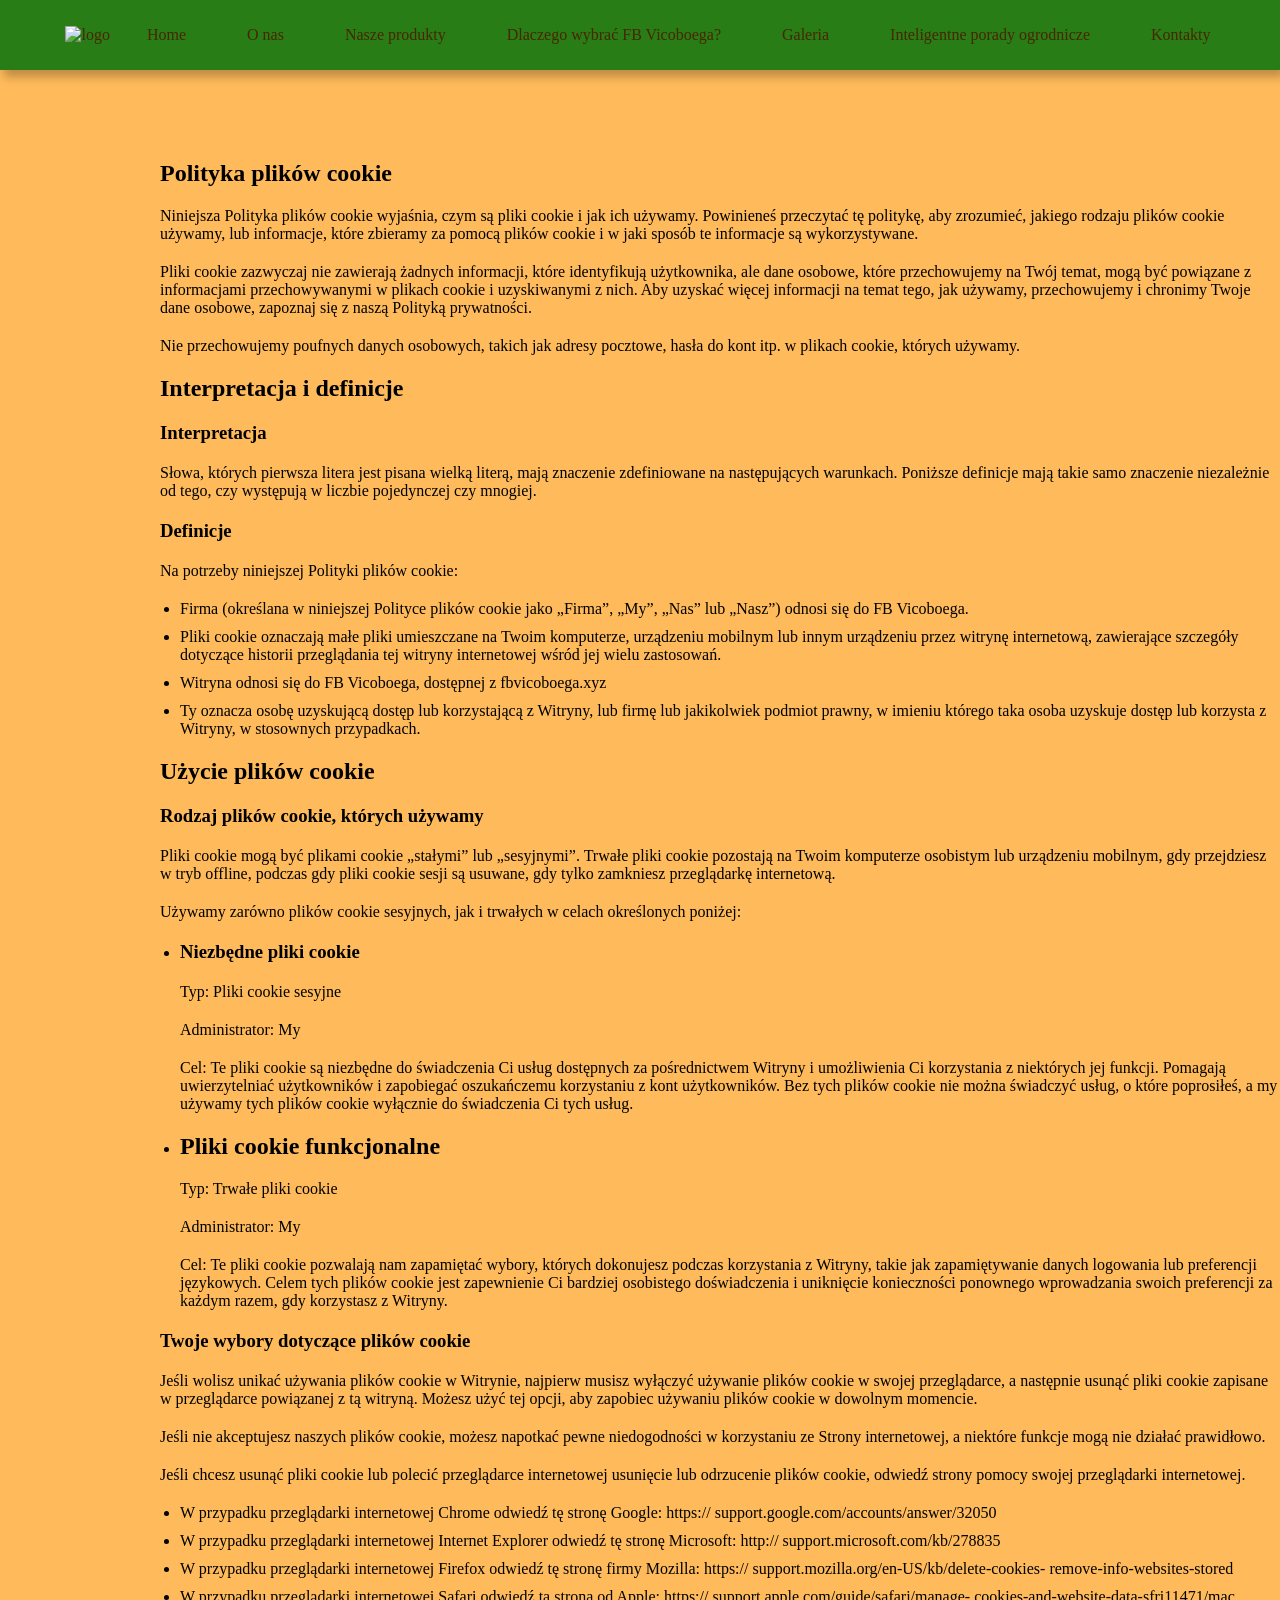
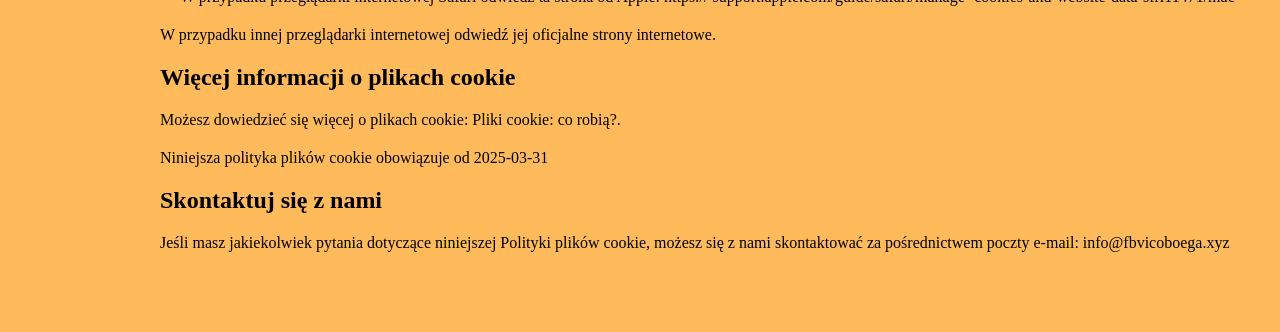
==== cookies.html @ 45065511 "1" ====
<!DOCTYPE html>
<html lang="en">
  <head>
    <meta charset="UTF-8" />
    <meta name="viewport" content="width=device-width, initial-scale=1.0" />

    <title>FB Vicoboega</title>
    <link rel="icon" href="img/500x500.png" />

    <link rel="stylesheet" type="text/css" href="slick/slick.css" />
    <link rel="stylesheet" href="css/main.css" />
  </head>

  <body>
    <header class="class-header">
      <div class="class-header-background"></div>
      <nav class="class-navigation">
        <ul class="class-navigation-list">
          <li class="class-navigation-item">
            <a href="/" class="class-navigation-link">
              <img
                href="/"
                class="class-title-img class-navigation-img"
                alt="logo"
                src="img/header/Logo.png"
              />
            </a>
          </li>
          <li class="class-navigation-item">
            <a href="/" class="class-navigation-link">Home</a>
          </li>
          <li class="class-navigation-item">
            <a href="/#about" class="class-navigation-link">O nas</a>
          </li>
          <li class="class-navigation-item">
            <a href="/#why" class="class-navigation-link">Nasze produkty</a>
          </li>
          <li class="class-navigation-item">
            <a href="/#uniqueness" class="class-navigation-link"
              >Dlaczego wybrać FB Vicoboega?</a
            >
          </li>
          <li class="class-navigation-item">
            <a href="/#gallery" class="class-navigation-link">Galeria</a>
          </li>
          <li class="class-navigation-item">
            <a href="/#faq" class="class-navigation-link"
              >Inteligentne porady ogrodnicze</a
            >
          </li>

          <li class="class-navigation-item">
            <a href="/#footer" class="class-navigation-link">Kontakty</a>
          </li>
        </ul>

        <div class="class-header-button-wrapper">
          <a href="/" class="class-policy-terms-header-icon-menu">
            <img
              href="/"
              class="class-title-img"
              alt="logo"
              src="img/header/Logo.png"
            />
          </a>

          <button
            type="button"
            class="class-header-icon-button"
            data-menu-button
          >
            <img
              class="class-header-icon class-header-icon-menu"
              src="img/header/B_Menu.png"
              alt="menu "
            />
            <svg
              class="class-header-icon class-header-icon-close"
              style="width: 30px; height: 18px; margin: 18px 16px 0 0"
              viewBox="0 0 30 18"
              fill="none"
              xmlns="http://www.w3.org/2000/svg"
            >
              <rect width="30" height="2" rx="1" fill="#292D32" />
              <rect y="8" width="30" height="2" rx="1" fill="#292D32" />
              <rect y="16" width="30" height="2" rx="1" fill="#292D32" />
            </svg>
          </button>
        </div>
      </nav>
    </header>

    <main>
      <section>
        <div class="class-container">
          <h1>Polityka plików cookie</h1>

          <p>
            Niniejsza Polityka plików cookie wyjaśnia, czym są pliki cookie i
            jak ich używamy. Powinieneś przeczytać tę politykę, aby zrozumieć,
            jakiego rodzaju plików cookie używamy, lub informacje, które
            zbieramy za pomocą plików cookie i w jaki sposób te informacje są
            wykorzystywane.
          </p>

          <p>
            Pliki cookie zazwyczaj nie zawierają żadnych informacji, które
            identyfikują użytkownika, ale dane osobowe, które przechowujemy na
            Twój temat, mogą być powiązane z informacjami przechowywanymi w
            plikach cookie i uzyskiwanymi z nich. Aby uzyskać więcej informacji
            na temat tego, jak używamy, przechowujemy i chronimy Twoje dane
            osobowe, zapoznaj się z naszą Polityką prywatności.
          </p>

          <p>
            Nie przechowujemy poufnych danych osobowych, takich jak adresy
            pocztowe, hasła do kont itp. w plikach cookie, których używamy.
          </p>

          <h2>Interpretacja i definicje</h2>

          <h3>Interpretacja</h3>
          <p>
            Słowa, których pierwsza litera jest pisana wielką literą, mają
            znaczenie zdefiniowane na następujących warunkach. Poniższe
            definicje mają takie samo znaczenie niezależnie od tego, czy
            występują w liczbie pojedynczej czy mnogiej.
          </p>

          <h3>Definicje</h3>
          <p>Na potrzeby niniejszej Polityki plików cookie:</p>
          <ul>
            <li>
              Firma (określana w niniejszej Polityce plików cookie jako „Firma”,
              „My”, „Nas” lub „Nasz”) odnosi się do FB Vicoboega.
            </li>
            <li>
              Pliki cookie oznaczają małe pliki umieszczane na Twoim komputerze,
              urządzeniu mobilnym lub innym urządzeniu przez witrynę
              internetową, zawierające szczegóły dotyczące historii przeglądania
              tej witryny internetowej wśród jej wielu zastosowań.
            </li>
            <li>
              Witryna odnosi się do FB Vicoboega, dostępnej z

              <a href="https://fbvicoboega.xyz">fbvicoboega.xyz</a>
            </li>
            <li>
              Ty oznacza osobę uzyskującą dostęp lub korzystającą z Witryny, lub
              firmę lub jakikolwiek podmiot prawny, w imieniu którego taka osoba
              uzyskuje dostęp lub korzysta z Witryny, w stosownych przypadkach.
            </li>
          </ul>

          <h2>Użycie plików cookie</h2>

          <h3>Rodzaj plików cookie, których używamy</h3>
          <p>
            Pliki cookie mogą być plikami cookie „stałymi” lub „sesyjnymi”.
            Trwałe pliki cookie pozostają na Twoim komputerze osobistym lub
            urządzeniu mobilnym, gdy przejdziesz w tryb offline, podczas gdy
            pliki cookie sesji są usuwane, gdy tylko zamkniesz przeglądarkę
            internetową.
          </p>
          <p>
            Używamy zarówno plików cookie sesyjnych, jak i trwałych w celach
            określonych poniżej:
          </p>

          <ul>
            <li>
              <h3>Niezbędne pliki cookie</h3>
              <p>Typ: Pliki cookie sesyjne</p>
              <p>Administrator: My</p>

              <p>
                Cel: Te pliki cookie są niezbędne do świadczenia Ci usług
                dostępnych za pośrednictwem Witryny i umożliwienia Ci
                korzystania z niektórych jej funkcji. Pomagają uwierzytelniać
                użytkowników i zapobiegać oszukańczemu korzystaniu z kont
                użytkowników. Bez tych plików cookie nie można świadczyć usług,
                o które poprosiłeś, a my używamy tych plików cookie wyłącznie do
                świadczenia Ci tych usług.
              </p>
            </li>
            <li>
              <h2>Pliki cookie funkcjonalne</h2>
              <p>Typ: Trwałe pliki cookie</p>
              <p>Administrator: My</p>
              <p>
                Cel: Te pliki cookie pozwalają nam zapamiętać wybory, których
                dokonujesz podczas korzystania z Witryny, takie jak
                zapamiętywanie danych logowania lub preferencji językowych.
                Celem tych plików cookie jest zapewnienie Ci bardziej osobistego
                doświadczenia i uniknięcie konieczności ponownego wprowadzania
                swoich preferencji za każdym razem, gdy korzystasz z Witryny.
              </p>
            </li>
          </ul>

          <h3>Twoje wybory dotyczące plików cookie</h3>
          <p>
            Jeśli wolisz unikać używania plików cookie w Witrynie, najpierw
            musisz wyłączyć używanie plików cookie w swojej przeglądarce, a
            następnie usunąć pliki cookie zapisane w przeglądarce powiązanej z
            tą witryną. Możesz użyć tej opcji, aby zapobiec używaniu plików
            cookie w dowolnym momencie.
          </p>
          <p>
            Jeśli nie akceptujesz naszych plików cookie, możesz napotkać pewne
            niedogodności w korzystaniu ze Strony internetowej, a niektóre
            funkcje mogą nie działać prawidłowo.
          </p>
          <p>
            Jeśli chcesz usunąć pliki cookie lub polecić przeglądarce
            internetowej usunięcie lub odrzucenie plików cookie, odwiedź strony
            pomocy swojej przeglądarki internetowej.
          </p>
          <ul>
            <li>
              W przypadku przeglądarki internetowej Chrome odwiedź tę stronę
              Google:
              <a href="https://support.google.com/accounts/answer/32050"
                >https:// support.google.com/accounts/answer/32050
              </a>
            </li>

            <li>
              W przypadku przeglądarki internetowej Internet Explorer odwiedź tę
              stronę Microsoft:

              <a href="http://support.microsoft.com/kb/278835"
                >http:// support.microsoft.com/kb/278835</a
              >
            </li>
            <li>
              W przypadku przeglądarki internetowej Firefox odwiedź tę stronę
              firmy Mozilla:

              <a
                href=" https://support.mozilla.org/en-US/kb/delete-cookies-remove-info-websites-stored"
              >
                https:// support.mozilla.org/en-US/kb/delete-cookies-
                remove-info-websites-stored</a
              >
            </li>
            <li>
              W przypadku przeglądarki internetowej Safari odwiedź ta strona od
              Apple:

              <a
                href=" https://support.apple.com/guide/safari/manage-cookies-and-website-data-sfri11471/mac
"
              >
                https:// support.apple.com/guide/safari/manage-
                cookies-and-website-data-sfri11471/mac
              </a>
            </li>
          </ul>
          <p>
            W przypadku innej przeglądarki internetowej odwiedź jej oficjalne
            strony internetowe.
          </p>

          <h2>Więcej informacji o plikach cookie</h2>
          <p>
            Możesz dowiedzieć się więcej o plikach cookie: Pliki cookie: co
            robią?.
          </p>
          <p>Niniejsza polityka plików cookie obowiązuje od 2025-03-31</p>

          <h2>Skontaktuj się z nami</h2>
          <p>
            Jeśli masz jakiekolwiek pytania dotyczące niniejszej Polityki plików
            cookie, możesz się z nami skontaktować za pośrednictwem poczty
            e-mail:
            <a href="mailto:info@fbvicoboega.xyz">info@fbvicoboega.xyz</a>
          </p>
        </div>
      </section>
    </main>

    <script src="js/mobile-menu.js"></script>
  </body>
</html>
---- css/main.css ----
@import url("https://fonts.googleapis.com/css2?family=Comme:wght@100..900&family=Lora:ital,wght@0,400..700;1,400..700&family=Viga&display=swap");

* {
  -webkit-box-sizing: border-box;
  box-sizing: border-box;
}

html {
  scroll-behavior: smooth;
  background: #ffbb5b;
  color: #000000;
}

body {
  margin: 0;
}

h1,
h2,
h3,
h4,
h5,
h6,
p {
  margin: 0;
}

ul,
ol {
  margin: 0;
  padding: 0;
  list-style: none;
}
dl,
dt,
dd {
  margin: 0;
  padding: 0;
}
img {
  display: block;
  height: auto;
}
figure {
  margin: 0;
  padding: 0;
  border: 0;
}
.list {
  list-style: none;
}

button,
a {
  cursor: pointer;
}

.button:hover {
  scale: 120%;
}

.class-header.is-open .class-header-background {
  left: 0;
}
.class-header-button-wrapper {
  margin-left: auto;
}
.class-header-icon {
  display: none;
}

.class-header-icon-button {
  display: -webkit-box;
  display: -ms-flexbox;
  display: flex;
  background-color: transparent;
  border: none;
  border-radius: 50%;
}
.class-navigation-list.is-open {
  right: 0;
}
.class-header-icon-menu {
  display: block;
}

.class-header-icon-button.is-open .class-header-icon-menu {
  display: none;
}

.class-header-icon-button.is-open .class-header-icon-close {
  display: block;
}

.class-header {
  position: fixed;
  width: 100%;
  z-index: 5;
  transition: background-color 0.3s ease;
  background: transparent;
  display: flex;
  height: 64px;
  background: #297d17;
  box-shadow: 4px 7px 9px 0px #00000040;
}

.class-header-background {
  position: absolute;
  top: 0;
  right: 0;
  bottom: 0;
  left: 100%;
  z-index: -1;
  transition: left 0.3s ease;
  background: #297d17;
  box-shadow: 4px 7px 9px 0px #00000040;
}
.class-header.is-open .class-header-background {
  left: 0;
}
.class-header-button-wrapper {
  margin-right: auto;
  display: flex;
  align-items: center;
  justify-content: space-between;
}

.class-header-icon-menu {
  display: block;
}

.class-header-icon-button.is-open .class-header-icon-menu {
  display: none;
}

.class-header-icon-button.is-open .class-header-icon-close {
  display: block;
}

.class-navigation {
  display: -ms-flexbox;
  -webkit-box-orient: vertical;
  -webkit-box-direction: normal;
  -ms-flex-direction: column;
  flex-direction: column;
  -webkit-box-align: center;
  -ms-flex-align: center;
  align-items: center;
  -webkit-box-flex: 1;
  -ms-flex: 1;
  flex: 1;
  padding: 10px 12px;
  position: relative;
}

.class-navigation-list {
  display: flex;
  flex-direction: column;
  align-items: center;
  position: absolute;
  top: 100%;
  right: -100%;
  width: 100%;
  height: 557px;
  transition: 0.3s;
  z-index: 999;
  padding: 0px 32px;
  border-radius: 0px 0px 20px 20px;
  gap: 28px;
  background: #ffc16b;
}

.class-navigation-list.is-open {
  right: 0;
}

.class-navigation-link {
  transition: all 0.3s ease-in-out;
  text-decoration: none;
  color: #482600;
}

.class-navigation-link:hover,
.class-navigatioт-link:focus {
  color: #297d17;
}

.class-header.is-open {
  background-color: transparent;
}

.class-navigation-img {
  display: none;
}

@media screen and (min-width: 1200px) {
  .class-navigation-img {
    display: flex;
  }
  .class-policy-terms-header-icon-menu {
    display: none;
  }

  .class-header {
    width: 100%;
    height: 70px;
    padding: 10px 0px 10px 20px;
    display: flex;
    align-items: center;
    justify-content: center;
    z-index: 1000;
  }

  .class-header-background {
  }
  .class-header-icon-button {
    display: none;
  }
  .class-navigation {
    display: flex;
    flex-direction: row;
    flex: 1;
    padding: 0;
    width: 1440px;
    margin: auto;
  }

  .class-navigation-list {
    background-color: transparent;
    flex-direction: row;
    display: flex;
    position: static;
    width: 1440px;
    margin: auto;
    padding-block: 0;
    flex: 1;
    gap: 13px;
    height: 0px;
    display: flex;
    justify-content: center;
    align-items: center;
    justify-content: center;
  }

  .class-navigation-link {
    padding: 0px 24px;
    text-decoration: none;
  }

  .class-navigation-link:hover,
  .class-navigation-link:focus {
    color: #ffffff;
  }

  .class-navigation-item-desk {
    display: none;
  }
}
.class-home {
  width: 375px;
  height: 742px;
  background-repeat: no-repeat;
  background-size: cover;
  background-position: center;
  background-image: url("/img/home");
  margin: auto;
}
.class-home-container {
  width: 375px;
  padding: 182px 16px 0px;
  margin: auto;
}

.class-home-container-top {
  display: flex;
  flex-direction: column;
  align-items: start;
}

.class-home-title {
  -webkit-text-stroke: 1px #ffffff;
  color: #482600;
}

.class-home-text {
}

.class-home-google-button-image {
  width: 200px;
  height: 60px;
}

.class-home-google-button-link:hover .class-home-google-button-image {
  /* content: url("/img/home"); */
  transform: scale(1.1);
  transition: transform 0.3s ease-in-out;
}

@media screen and (min-width: 1200px) {
  .class-home {
    width: 1440px;
    height: 784px;
    background-image: url("/img/home");
  }
  .class-home-container {
    width: 1440px;
    padding: 204px 0px 0px;
  }
  .class-home-container-top {
    display: flex;
    flex-direction: column;
    align-items: center;
    justify-content: center;
  }

  .class-home-title {
  }

  .class-home-text {
  }
}
.class-why {
  margin: auto;
  width: 375px;
  height: px;
  background-repeat: no-repeat;
  background-size: cover;
  background-position: center;
  background-image: url("/img");
}

.class-why-container {
  width: 375px;
  margin: auto;
  padding: 0;
}
.class-why-list {
  padding-top: px;
  display: flex;
  flex-direction: column;
  gap: px;
}
.class-why-item {
  display: flex;
  gap: px;
  align-items: center;
}
.class-why-text-bold {
}
.class-why-text {
}

@media screen and (min-width: 1200px) {
  .class-why {
    width: 1440px;
    height: px;
    background-image: url("/img");
  }
  .class-why-container {
    width: 1440px;
    padding: ;
  }
}

.class-uniqueness {
  margin: auto;
  width: 375px;
  height: px;
  background-repeat: no-repeat;
  background-size: cover;
  background-position: center;
  background-image: url("/img");
}
.class-uniqueness-container {
  margin: auto;
  width: 375px;
  padding: 64px 16px 0;
}
.class-uniqueness-list {
  padding-top: px;
  display: flex;
  flex-direction: column;
  gap: px;
}
.class-uniqueness-text-bold {
}
.class-uniqueness-text {
}

@media screen and (min-width: 1200px) {
  .class-uniqueness {
    width: 1440px;
    height: px;
    background-image: url("/img");
  }
  .class-uniqueness-container {
    margin: auto;
    width: 1440px;
    padding: ;
  }
}
.class-about {
  margin: auto;
  width: 375px;
  height: px;
  background-repeat: no-repeat;
  background-size: cover;
  background-position: center;
  background-image: url("/img");
}
.class-about-container {
  width: 375px;
  padding: 64px 16px 0px;
  margin: auto;
}
.class-about-title {
  -webkit-text-stroke: 1px#FFFFFF99;
  color: #297d17;
}
.class-about-text {
}

.class-about-text-bold {
}

@media screen and (min-width: 1200px) {
  .class-about {
    width: 1440px;
    height: px;
    background-image: url("/img");
  }
  .class-about-container {
    width: 1440px;
    padding: ;
  }
}
.class-how {
  margin: auto;
  width: 375px;
  height: px;
  background-repeat: no-repeat;
  background-size: cover;
  background-position: center;
  background-image: url("/img");
}
.class-how-container {
  margin: auto;
  width: 375px;
  padding: 64px 16px 0;
}
.class-how-list {
  padding-top: px;
  display: flex;
  flex-direction: column;
  gap: px;
}

.class-how-item {
}

.class-how-img {
  margin: auto;
}

.class-how-text-bold {
}

.class-how-text {
}

@media screen and (min-width: 1200px) {
  .class-how {
    width: 1440px;
    height: px;
    background-image: url("/img");
  }
  .class-how-container {
    margin: auto;
    width: 1440px;
    padding: ;
  }
}

.class-characters {
  margin: auto;
  width: 375px;
  height: px;
  background-repeat: no-repeat;
  background-size: cover;
  background-position: center;
  background-image: url("/img");
}
.class-characters-container {
  padding: 0px 16px;
  margin: auto;
  width: 375px;
}
.class-characters-list {
  display: flex;
  flex-direction: column;
  padding-top: px;
  gap: px;
}

.class-characters-text-bold {
}

.class-characters-text {
}

@media screen and (min-width: 1200px) {
  .class-characters {
    width: 1440px;
    height: px;
    background-image: url("/img");
  }
  .class-characters-container {
    padding: px;
    margin: auto;
    width: 1440px;
  }
}

.class-reviews {
  margin: auto;
  width: 375px;
  height: px;
  background-repeat: no-repeat;
  background-size: cover;
  background-position: top;
  background-image: url("/img");
}
.class-reviews-container {
  margin: auto;
  padding: 0px 16px 0;
  width: 375px;
}
.class-reviews-list {
  padding: 0;
}

.class-reviews-item {
  margin: 0 5px;
}

.class-reviews-item-top {
  display: flex;
  gap: px;
  align-items: center;
}

.class-reviews-text-bold {
}

.class-reviews-text {
}

@media screen and (min-width: 1200px) {
  .class-reviews {
    width: 1440px;
    height: px;
    background-image: url("/img");
  }
  .class-reviews-container {
    margin: auto;
    padding: ;
    width: 1440px;
  }
}

.class-faq {
  margin: auto;
  width: 375px;
  height: px;
  background-repeat: no-repeat;
  background-size: cover;
  background-position: bottom;
  background-image: url("/img");
}
.class-faq-container {
  padding: 0px 16px 0px;
  width: 375px;
  margin: auto;
}
.class-faq-list {
  padding-top: px;
  display: flex;
  flex-direction: column;
  gap: px;
}

.class-faq-item {
}

.class-faq-question {
  display: flex;
  justify-content: space-between;
  align-items: center;
}

.class-faq-answer {
  display: none;
  padding-top: 16px;
}
.class-toggle-button {
  background: none;
  border: none;
  cursor: pointer;
}
@media screen and (min-width: 1200px) {
  .class-faq {
    width: 1440px;
    height: px;
    background-image: url("/img");
  }
  .class-faq-container {
    padding: ;
    width: 1440px;
    margin: auto;
  }
}
.class-gallery {
  margin: auto;
  width: 375px;
  height: px;
  background-repeat: no-repeat;
  background-size: cover;
  background-position: center;
  background-image: url("/img");
}
.class-gallery-container {
  width: 375px;
  margin: auto;
  padding: px;
}
.class-gallery-list {
  width: auto;
  padding-top: 65px;
  margin: auto;
}

.class-gallery-item {
  width: 343px;
  height: 610px;
  overflow: hidden;
  position: relative;
  margin: 0 10px;
}

.class-gallery-image {
  width: 100%;
  height: 100%;
  object-fit: cover;
  object-position: center;
}
.class-gallery-button-container {
  display: none;
}
@media screen and (min-width: 1200px) {
  .class-gallery-button-container {
    display: flex;
    align-items: center;
    justify-content: center;
    gap: 32px;
  }

  .class-gallery-button {
    background-color: transparent;
    border: none;
    padding: 0;
    -webkit-transition: scale 0.3s ease;
    transition: scale 0.3s ease;
  }

  .class-gallery-button:hover {
    scale: 120%;
  }

  .class-gallery {
    width: 1440px;
    height: px;
    background-image: url("/img");
  }
  .class-gallery-container {
    width: 1440px;
    margin: auto;
    padding: px;
  }
  .class-gallery-item {
    width: 406px;
    height: 721.78px;
    margin: 0 10px;
  }

  .class-gallery-list {
  }
}

.class-features {
  margin: auto;
  width: 375px;
  height: px;
  background-repeat: no-repeat;
  background-size: cover;
  background-position: center;
  background-image: url("/img");
}

.class-features-container {
  width: 375px;
  margin: auto;
  padding: ;
}
.class-features-text-bold {
}
.class-features-div {
  display: flex;
  flex-direction: column;
  gap: ;
  padding-top: ;
}
.class-features-form {
  display: flex;
  flex-direction: column;
  gap: px;
}
.class-features-input {
}
.class-features-textarea {
}
.class-features-button {
}
@media screen and (min-width: 1200px) {
  .class-features-container {
    width: 1440px;
    margin: auto;
    padding: ;
  }
  .class-features-container {
    width: 375px;
    margin: auto;
    padding: ;
  }
}

.class-container {
  padding: 120px 16px 40px;
  width: 375px;
  margin: auto;
}

.class-container h1 {
}

.class-container h2 {
  margin-top: 10px;
}

.class-container h3 {
  margin-top: 10px;
}

.class-container ul {
  margin-top: 10px;
  list-style-type: disc;
  margin-left: 20px;
}

.class-container ul li {
  margin-bottom: 10px;
}
.class-container p {
  margin-top: 10px;
}
.class-container a {
  text-decoration: none;
  color: inherit;
  transition: all 0.3s ease-in-out;
}

.class-container a:hover {
  text-decoration: underline;
}

strong {
  color: #000;
}
@media screen and (min-width: 1200px) {
  .class-container {
    padding: 160px 160px 80px;
    width: 1440px;
    margin: auto;
  }

  .class-container h1 {
  }

  .class-container h2 {
    margin-top: 20px;
  }

  .class-container h3 {
    margin-top: 20px;
  }

  .class-container ul {
    margin-top: 20px;
  }

  .class-container ul li {
    margin-bottom: 10px;
  }
  .class-container p {
    margin-top: 20px;
  }
}

.class-footer-container {
  width: 375px;
  margin: auto;
  padding: ;
  display: flex;
  flex-direction: column;
  justify-content: center;
  align-items: center;
  gap: 25px;
}

.class-footer-wrapper {
  display: flex;
  flex-direction: row;
  align-items: center;
  gap: 4px;
}

.class-footer-text {
  text-decoration: none;
  color: inherit;
}

.class-footer-copyright {
}

@media screen and (min-width: 1200px) {
  .class-footer-container {
    width: 1440px;
    padding: 48px 199px;
    display: flex;
    flex-direction: row-reverse;
    justify-content: end;
    align-items: center;
    gap: 160px;
  }

  .class-footer-wrapper {
    display: flex;
    flex-direction: row;
    justify-content: end;
    align-items: end;
    gap: 4px;
  }

  .class-footer-text {
  }

  .class-footer-copyright {
  }
}

.class-cookie-popup {
  position: fixed;
  bottom: 10px;
  width: 375px;
  padding: 30px;
  border-radius: 20px;
  background: rgba(255, 255, 255, 1);
  border: 1px solid rgba(149, 49, 133, 1);
  box-shadow: 0px 14px 42px 0px rgba(8, 15, 52, 0.06);
  z-index: 1000;
  display: none;
}

.class-cookie-popup-text-two {
  color: rgba(87, 78, 68, 1);
}

.class-cookie-button-container {
  padding: 30px 0 0;
  margin: auto;
  display: flex;
  flex-direction: row;
  align-items: center;
  justify-content: center;
  gap: 20px;
}

.class-cookie-button {
  border: none;
  background-color: transparent;
}

#accept-cookies {
}

.class-close-popup {
  position: absolute;
  top: 10px;
  right: 10px;
  font-size: 20px;
  cursor: pointer;
}

@media screen and (min-width: 1200px) {
  .class-cookie-popup-container {
    display: flex;
    align-items: center;
    justify-content: center;
  }

  .class-cookie-popup-text-two {
    font-family: Raleway;
    font-size: 18px;
    font-weight: 400;
    line-height: 30px;
    text-align: left;
    text-underline-position: from-font;
    text-decoration-skip-ink: none;
    width: 648px;
  }

  .class-cookie-button-container {
    padding: 0;
    margin: auto;
    display: flex;
    flex-direction: row;
    gap: 40px;
  }

  .class-cookie-popup {
    position: fixed;
    bottom: 10px;
    width: 1440px;
    padding: 32px;
    display: none;
  }
}
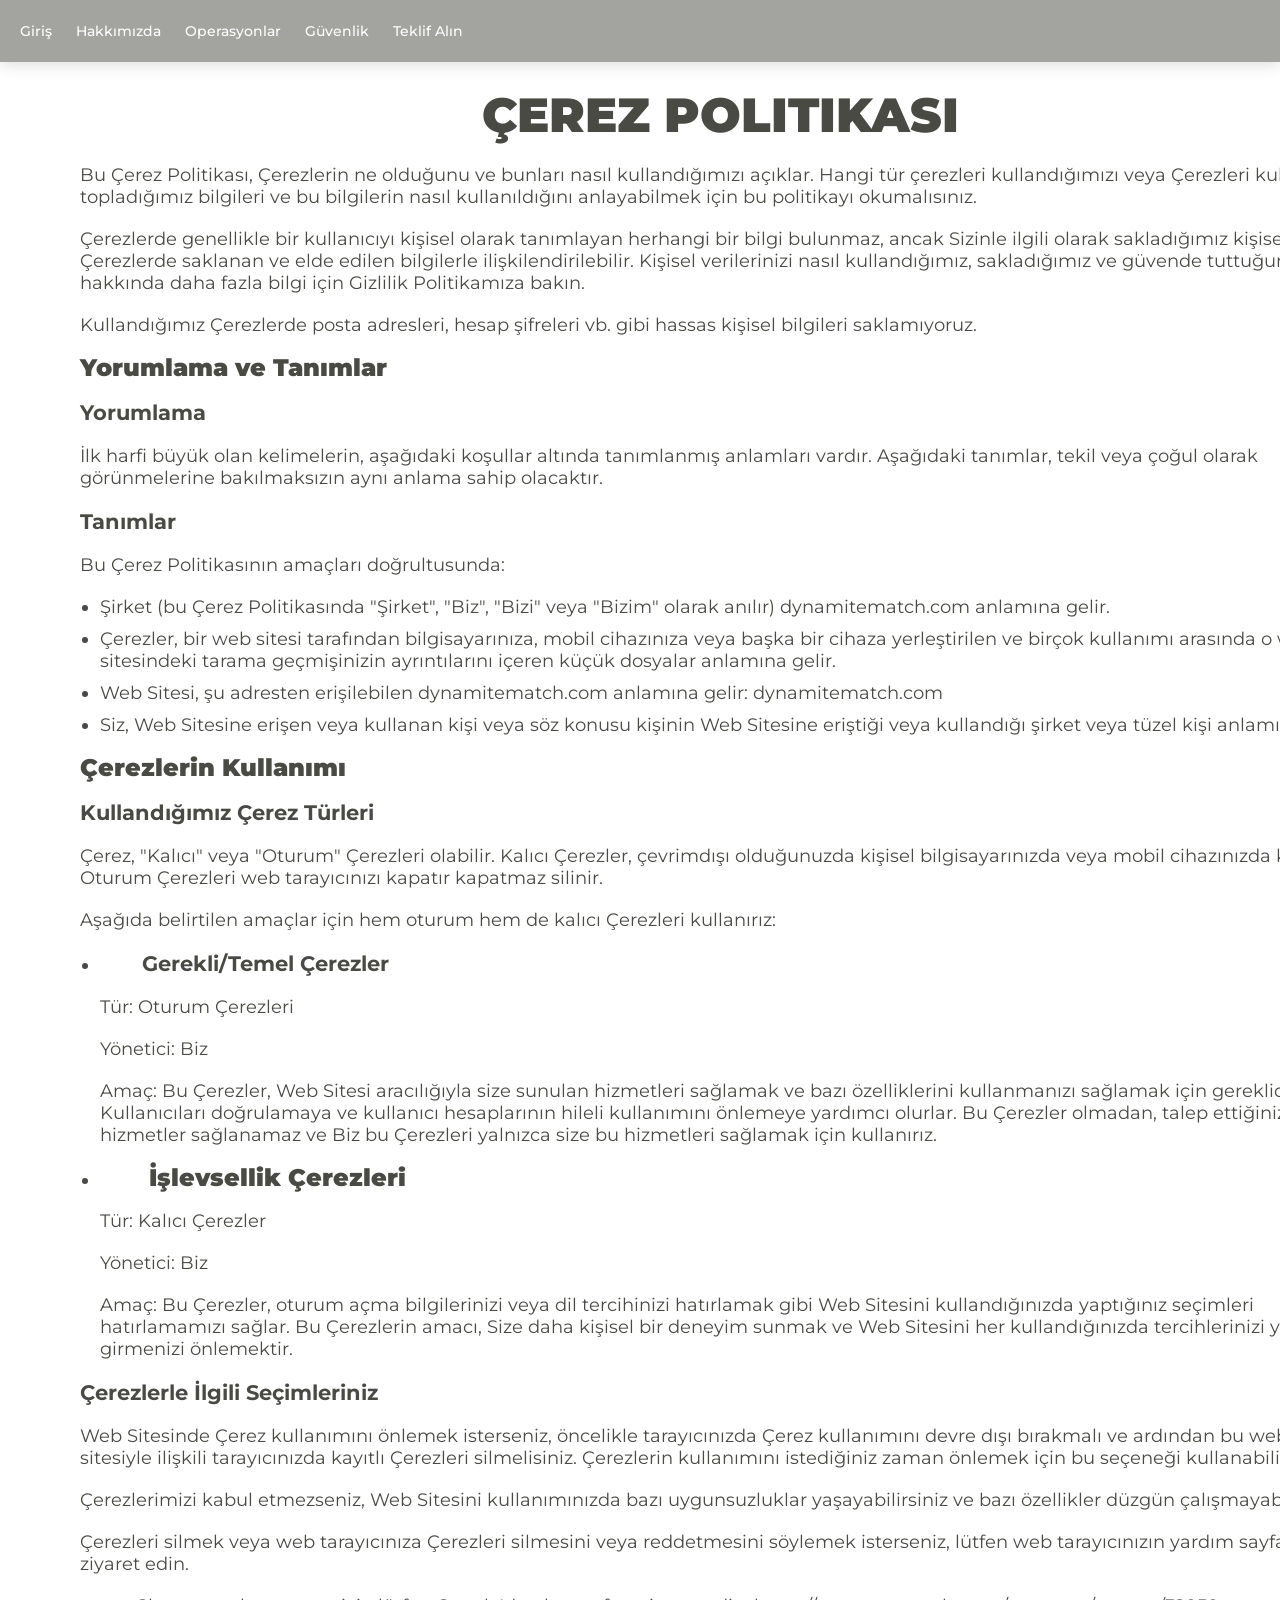
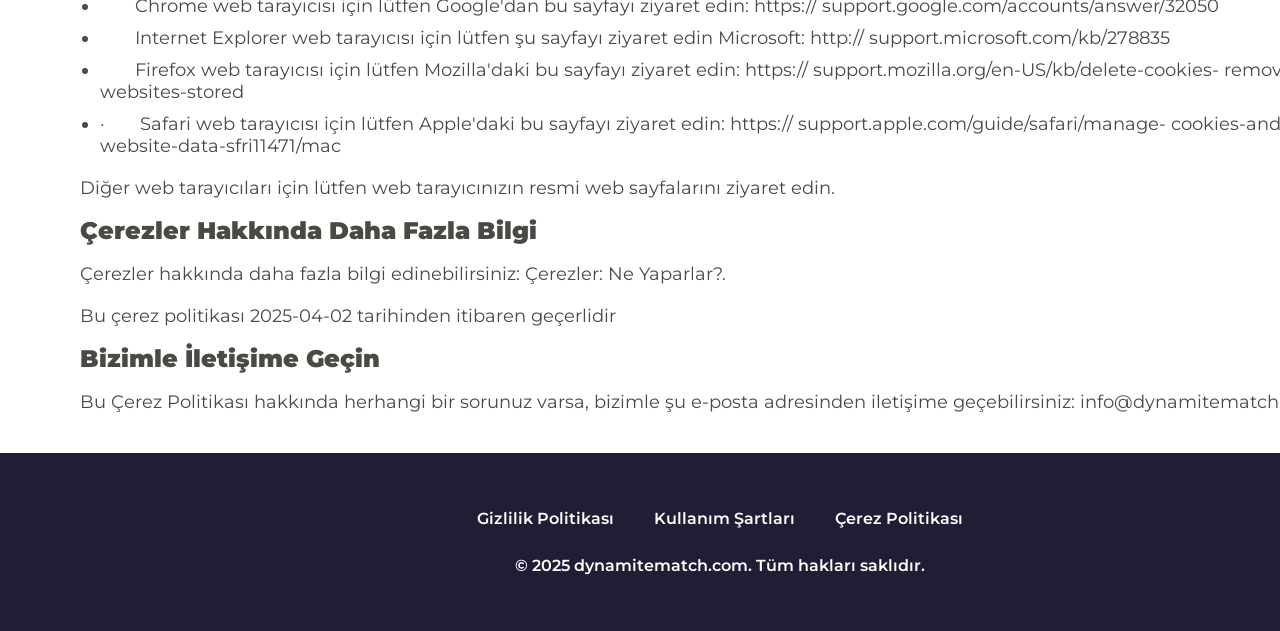
==== commit d04cb93e: "1" ====
--- a/cookies.html
+++ b/cookies.html
@@ -4,86 +4,83 @@
     <meta charset="UTF-8" />
     <meta name="viewport" content="width=device-width, initial-scale=1.0" />
 
-    <title>FB Vicoboega</title>
-    <link rel="icon" href="img/500x500.png" />
-
-    <link rel="stylesheet" type="text/css" href="slick/slick.css" />
+    <title>DynamiteMatch</title>
+    <link rel="icon" href="img/icon.jpg" />
+
     <link rel="stylesheet" href="css/main.css" />
   </head>
 
   <body>
-    <header class="class-header">
-      <div class="class-header-background"></div>
-      <nav class="class-navigation">
-        <ul class="class-navigation-list">
-          <li class="class-navigation-item">
-            <a href="/" class="class-navigation-link">
-              <img
-                href="/"
-                class="class-title-img class-navigation-img"
-                alt="logo"
-                src="img/header/Logo.png"
-              />
+    <header class="w-y-header">
+      <div class="w-y-header-background"></div>
+      <nav class="w-y-navigation">
+        <ul class="w-y-navigation-list">
+          <li class="w-y-navigation-item">
+            <a href="/" class="w-y-navigation-link">Giriş</a>
+          </li>
+          <li class="w-y-navigation-item">
+            <a href="/#why" class="w-y-navigation-link">Hakkımızda</a>
+          </li>
+          <li class="w-y-navigation-item">
+            <a href="/#uniqueness" class="w-y-navigation-link">Operasyonlar</a>
+          </li>
+
+          <li class="w-y-navigation-item">
+            <a href="/#how" class="w-y-navigation-link">Güvenlik</a>
+          </li>
+
+          <li class="w-y-navigation-item">
+            <a href="/#features" class="w-y-navigation-link">Teklif Alın</a>
+          </li>
+          <li class="w-y-navigation-item">
+            <a
+              href="/policy.html"
+              class="w-y-navigation-link w-y-navigation-item-desk"
+            >
+              Gizlilik Politikası
             </a>
           </li>
-          <li class="class-navigation-item">
-            <a href="/" class="class-navigation-link">Home</a>
-          </li>
-          <li class="class-navigation-item">
-            <a href="/#about" class="class-navigation-link">O nas</a>
-          </li>
-          <li class="class-navigation-item">
-            <a href="/#why" class="class-navigation-link">Nasze produkty</a>
-          </li>
-          <li class="class-navigation-item">
-            <a href="/#uniqueness" class="class-navigation-link"
-              >Dlaczego wybrać FB Vicoboega?</a
-            >
-          </li>
-          <li class="class-navigation-item">
-            <a href="/#gallery" class="class-navigation-link">Galeria</a>
-          </li>
-          <li class="class-navigation-item">
-            <a href="/#faq" class="class-navigation-link"
-              >Inteligentne porady ogrodnicze</a
-            >
-          </li>
-
-          <li class="class-navigation-item">
-            <a href="/#footer" class="class-navigation-link">Kontakty</a>
+          <li class="w-y-navigation-item">
+            <a
+              href="/terms.html"
+              class="w-y-navigation-link w-y-navigation-item-desk"
+            >
+              Kullanım Şartları
+            </a>
+          </li>
+          <li class="w-y-navigation-item">
+            <a
+              href="/cookies.html"
+              class="w-y-navigation-link w-y-navigation-item-desk"
+            >
+              Çerez Politikası
+            </a>
           </li>
         </ul>
 
-        <div class="class-header-button-wrapper">
-          <a href="/" class="class-policy-terms-header-icon-menu">
+        <div class="w-y-header-button-wrapper">
+          <a href="/" class="w-y-policy-terms-header-icon-menu">
+            <img href="/" class="w-y-title-img" />
+          </a>
+
+          <button type="button" class="w-y-header-icon-button" data-menu-button>
             <img
-              href="/"
-              class="class-title-img"
-              alt="logo"
-              src="img/header/Logo.png"
-            />
-          </a>
-
-          <button
-            type="button"
-            class="class-header-icon-button"
-            data-menu-button
-          >
-            <img
-              class="class-header-icon class-header-icon-menu"
-              src="img/header/B_Menu.png"
+              class="w-y-header-icon w-y-header-icon-menu"
+              src="img/header/Group.png"
               alt="menu "
             />
+
             <svg
-              class="class-header-icon class-header-icon-close"
-              style="width: 30px; height: 18px; margin: 18px 16px 0 0"
-              viewBox="0 0 30 18"
-              fill="none"
-              xmlns="http://www.w3.org/2000/svg"
-            >
-              <rect width="30" height="2" rx="1" fill="#292D32" />
-              <rect y="8" width="30" height="2" rx="1" fill="#292D32" />
-              <rect y="16" width="30" height="2" rx="1" fill="#292D32" />
+              class="w-y-header-icon w-y-header-icon-close"
+              viewBox="0 0 20 20"
+              style="width: 32px; height: 32px; margin: -10px 0px 0 0"
+            >
+              <path
+                fill-rule="evenodd"
+                clip-rule="evenodd"
+                d="M17.0303 6.96967C17.3232 7.26256 17.3232 7.73744 17.0303 8.03033L13.0607 12L17.0303 15.9697C17.3232 16.2626 17.3232 16.7374 17.0303 17.0303C16.7374 17.3232 16.2626 17.3232 15.9697 17.0303L12 13.0607L8.03033 17.0303C7.73744 17.3232 7.26256 17.3232 6.96967 17.0303C6.67678 16.7374 6.67678 16.2626 6.96967 15.9697L10.9393 12L6.96967 8.03033C6.67678 7.73744 6.67678 7.26256 6.96967 6.96967C7.26256 6.67678 7.73744 6.67678 8.03033 6.96967L12 10.9393L15.9697 6.96967C16.2626 6.67678 16.7374 6.67678 17.0303 6.96967Z"
+                fill="rgba(255, 255, 255, 1)"
+              />
             </svg>
           </button>
         </div>
@@ -92,150 +89,145 @@
 
     <main>
       <section>
-        <div class="class-container">
-          <h1>Polityka plików cookie</h1>
-
-          <p>
-            Niniejsza Polityka plików cookie wyjaśnia, czym są pliki cookie i
-            jak ich używamy. Powinieneś przeczytać tę politykę, aby zrozumieć,
-            jakiego rodzaju plików cookie używamy, lub informacje, które
-            zbieramy za pomocą plików cookie i w jaki sposób te informacje są
-            wykorzystywane.
-          </p>
-
-          <p>
-            Pliki cookie zazwyczaj nie zawierają żadnych informacji, które
-            identyfikują użytkownika, ale dane osobowe, które przechowujemy na
-            Twój temat, mogą być powiązane z informacjami przechowywanymi w
-            plikach cookie i uzyskiwanymi z nich. Aby uzyskać więcej informacji
-            na temat tego, jak używamy, przechowujemy i chronimy Twoje dane
-            osobowe, zapoznaj się z naszą Polityką prywatności.
-          </p>
-
-          <p>
-            Nie przechowujemy poufnych danych osobowych, takich jak adresy
-            pocztowe, hasła do kont itp. w plikach cookie, których używamy.
-          </p>
-
-          <h2>Interpretacja i definicje</h2>
-
-          <h3>Interpretacja</h3>
-          <p>
-            Słowa, których pierwsza litera jest pisana wielką literą, mają
-            znaczenie zdefiniowane na następujących warunkach. Poniższe
-            definicje mają takie samo znaczenie niezależnie od tego, czy
-            występują w liczbie pojedynczej czy mnogiej.
-          </p>
-
-          <h3>Definicje</h3>
-          <p>Na potrzeby niniejszej Polityki plików cookie:</p>
+        <div class="w-y-container">
+          <h1>Çerez Politikası</h1>
+
+          <p>
+            Bu Çerez Politikası, Çerezlerin ne olduğunu ve bunları nasıl
+            kullandığımızı açıklar. Hangi tür çerezleri kullandığımızı veya
+            Çerezleri kullanarak topladığımız bilgileri ve bu bilgilerin nasıl
+            kullanıldığını anlayabilmek için bu politikayı okumalısınız.
+          </p>
+
+          <p>
+            Çerezlerde genellikle bir kullanıcıyı kişisel olarak tanımlayan
+            herhangi bir bilgi bulunmaz, ancak Sizinle ilgili olarak
+            sakladığımız kişisel bilgiler, Çerezlerde saklanan ve elde edilen
+            bilgilerle ilişkilendirilebilir. Kişisel verilerinizi nasıl
+            kullandığımız, sakladığımız ve güvende tuttuğumuz hakkında daha
+            fazla bilgi için Gizlilik Politikamıza bakın.
+          </p>
+
+          <p>
+            Kullandığımız Çerezlerde posta adresleri, hesap şifreleri vb. gibi
+            hassas kişisel bilgileri saklamıyoruz.
+          </p>
+
+          <h2>Yorumlama ve Tanımlar</h2>
+
+          <h3>Yorumlama</h3>
+          <p>
+            İlk harfi büyük olan kelimelerin, aşağıdaki koşullar altında
+            tanımlanmış anlamları vardır. Aşağıdaki tanımlar, tekil veya çoğul
+            olarak görünmelerine bakılmaksızın aynı anlama sahip olacaktır.
+          </p>
+
+          <h3>Tanımlar</h3>
+          <p>Bu Çerez Politikasının amaçları doğrultusunda:</p>
           <ul>
             <li>
-              Firma (określana w niniejszej Polityce plików cookie jako „Firma”,
-              „My”, „Nas” lub „Nasz”) odnosi się do FB Vicoboega.
-            </li>
-            <li>
-              Pliki cookie oznaczają małe pliki umieszczane na Twoim komputerze,
-              urządzeniu mobilnym lub innym urządzeniu przez witrynę
-              internetową, zawierające szczegóły dotyczące historii przeglądania
-              tej witryny internetowej wśród jej wielu zastosowań.
-            </li>
-            <li>
-              Witryna odnosi się do FB Vicoboega, dostępnej z
-
-              <a href="https://fbvicoboega.xyz">fbvicoboega.xyz</a>
-            </li>
-            <li>
-              Ty oznacza osobę uzyskującą dostęp lub korzystającą z Witryny, lub
-              firmę lub jakikolwiek podmiot prawny, w imieniu którego taka osoba
-              uzyskuje dostęp lub korzysta z Witryny, w stosownych przypadkach.
+              Şirket (bu Çerez Politikasında "Şirket", "Biz", "Bizi" veya
+              "Bizim" olarak anılır) dynamitematch.com anlamına gelir.
+            </li>
+            <li>
+              Çerezler, bir web sitesi tarafından bilgisayarınıza, mobil
+              cihazınıza veya başka bir cihaza yerleştirilen ve birçok kullanımı
+              arasında o web sitesindeki tarama geçmişinizin ayrıntılarını
+              içeren küçük dosyalar anlamına gelir.
+            </li>
+            <li>
+              Web Sitesi, şu adresten erişilebilen dynamitematch.com anlamına
+              gelir:
+
+              <a href="https://dynamitematch.com">dynamitematch.com</a>
+            </li>
+            <li>
+              Siz, Web Sitesine erişen veya kullanan kişi veya söz konusu
+              kişinin Web Sitesine eriştiği veya kullandığı şirket veya tüzel
+              kişi anlamına gelir.
             </li>
           </ul>
 
-          <h2>Użycie plików cookie</h2>
-
-          <h3>Rodzaj plików cookie, których używamy</h3>
-          <p>
-            Pliki cookie mogą być plikami cookie „stałymi” lub „sesyjnymi”.
-            Trwałe pliki cookie pozostają na Twoim komputerze osobistym lub
-            urządzeniu mobilnym, gdy przejdziesz w tryb offline, podczas gdy
-            pliki cookie sesji są usuwane, gdy tylko zamkniesz przeglądarkę
-            internetową.
-          </p>
-          <p>
-            Używamy zarówno plików cookie sesyjnych, jak i trwałych w celach
-            określonych poniżej:
+          <h2>Çerezlerin Kullanımı</h2>
+
+          <h3>Kullandığımız Çerez Türleri</h3>
+          <p>
+            Çerez, "Kalıcı" veya "Oturum" Çerezleri olabilir. Kalıcı Çerezler,
+            çevrimdışı olduğunuzda kişisel bilgisayarınızda veya mobil
+            cihazınızda kalırken, Oturum Çerezleri web tarayıcınızı kapatır
+            kapatmaz silinir.
+          </p>
+          <p>
+            Aşağıda belirtilen amaçlar için hem oturum hem de kalıcı Çerezleri
+            kullanırız:
           </p>
 
           <ul>
             <li>
-              <h3>Niezbędne pliki cookie</h3>
-              <p>Typ: Pliki cookie sesyjne</p>
-              <p>Administrator: My</p>
+              <h3>       Gerekli/Temel Çerezler</h3>
+              <p>Tür: Oturum Çerezleri</p>
+              <p>Yönetici: Biz</p>
 
               <p>
-                Cel: Te pliki cookie są niezbędne do świadczenia Ci usług
-                dostępnych za pośrednictwem Witryny i umożliwienia Ci
-                korzystania z niektórych jej funkcji. Pomagają uwierzytelniać
-                użytkowników i zapobiegać oszukańczemu korzystaniu z kont
-                użytkowników. Bez tych plików cookie nie można świadczyć usług,
-                o które poprosiłeś, a my używamy tych plików cookie wyłącznie do
-                świadczenia Ci tych usług.
+                Amaç: Bu Çerezler, Web Sitesi aracılığıyla size sunulan
+                hizmetleri sağlamak ve bazı özelliklerini kullanmanızı sağlamak
+                için gereklidir. Kullanıcıları doğrulamaya ve kullanıcı
+                hesaplarının hileli kullanımını önlemeye yardımcı olurlar. Bu
+                Çerezler olmadan, talep ettiğiniz hizmetler sağlanamaz ve Biz bu
+                Çerezleri yalnızca size bu hizmetleri sağlamak için kullanırız.
               </p>
             </li>
             <li>
-              <h2>Pliki cookie funkcjonalne</h2>
-              <p>Typ: Trwałe pliki cookie</p>
-              <p>Administrator: My</p>
+              <h2>       İşlevsellik Çerezleri</h2>
+              <p>Tür: Kalıcı Çerezler</p>
+              <p>Yönetici: Biz</p>
               <p>
-                Cel: Te pliki cookie pozwalają nam zapamiętać wybory, których
-                dokonujesz podczas korzystania z Witryny, takie jak
-                zapamiętywanie danych logowania lub preferencji językowych.
-                Celem tych plików cookie jest zapewnienie Ci bardziej osobistego
-                doświadczenia i uniknięcie konieczności ponownego wprowadzania
-                swoich preferencji za każdym razem, gdy korzystasz z Witryny.
+                Amaç: Bu Çerezler, oturum açma bilgilerinizi veya dil
+                tercihinizi hatırlamak gibi Web Sitesini kullandığınızda
+                yaptığınız seçimleri hatırlamamızı sağlar. Bu Çerezlerin amacı,
+                Size daha kişisel bir deneyim sunmak ve Web Sitesini her
+                kullandığınızda tercihlerinizi yeniden girmenizi önlemektir.
               </p>
             </li>
           </ul>
 
-          <h3>Twoje wybory dotyczące plików cookie</h3>
-          <p>
-            Jeśli wolisz unikać używania plików cookie w Witrynie, najpierw
-            musisz wyłączyć używanie plików cookie w swojej przeglądarce, a
-            następnie usunąć pliki cookie zapisane w przeglądarce powiązanej z
-            tą witryną. Możesz użyć tej opcji, aby zapobiec używaniu plików
-            cookie w dowolnym momencie.
-          </p>
-          <p>
-            Jeśli nie akceptujesz naszych plików cookie, możesz napotkać pewne
-            niedogodności w korzystaniu ze Strony internetowej, a niektóre
-            funkcje mogą nie działać prawidłowo.
-          </p>
-          <p>
-            Jeśli chcesz usunąć pliki cookie lub polecić przeglądarce
-            internetowej usunięcie lub odrzucenie plików cookie, odwiedź strony
-            pomocy swojej przeglądarki internetowej.
+          <h3>Çerezlerle İlgili Seçimleriniz</h3>
+          <p>
+            Web Sitesinde Çerez kullanımını önlemek isterseniz, öncelikle
+            tarayıcınızda Çerez kullanımını devre dışı bırakmalı ve ardından bu
+            web sitesiyle ilişkili tarayıcınızda kayıtlı Çerezleri silmelisiniz.
+            Çerezlerin kullanımını istediğiniz zaman önlemek için bu seçeneği
+            kullanabilirsiniz.
+          </p>
+          <p>
+            Çerezlerimizi kabul etmezseniz, Web Sitesini kullanımınızda bazı
+            uygunsuzluklar yaşayabilirsiniz ve bazı özellikler düzgün
+            çalışmayabilir.
+          </p>
+          <p>
+            Çerezleri silmek veya web tarayıcınıza Çerezleri silmesini veya
+            reddetmesini söylemek isterseniz, lütfen web tarayıcınızın yardım
+            sayfalarını ziyaret edin.
           </p>
           <ul>
             <li>
-              W przypadku przeglądarki internetowej Chrome odwiedź tę stronę
-              Google:
+                     Chrome web tarayıcısı için lütfen Google'dan bu sayfayı
+              ziyaret edin:
               <a href="https://support.google.com/accounts/answer/32050"
                 >https:// support.google.com/accounts/answer/32050
               </a>
             </li>
 
             <li>
-              W przypadku przeglądarki internetowej Internet Explorer odwiedź tę
-              stronę Microsoft:
-
+                     Internet Explorer web tarayıcısı için lütfen şu sayfayı
+              ziyaret edin Microsoft:
               <a href="http://support.microsoft.com/kb/278835"
                 >http:// support.microsoft.com/kb/278835</a
               >
             </li>
             <li>
-              W przypadku przeglądarki internetowej Firefox odwiedź tę stronę
-              firmy Mozilla:
+                     Firefox web tarayıcısı için lütfen Mozilla'daki bu sayfayı
+              ziyaret edin:
 
               <a
                 href=" https://support.mozilla.org/en-US/kb/delete-cookies-remove-info-websites-stored"
@@ -245,8 +237,8 @@
               >
             </li>
             <li>
-              W przypadku przeglądarki internetowej Safari odwiedź ta strona od
-              Apple:
+              ·       Safari web tarayıcısı için lütfen Apple'daki bu sayfayı
+              ziyaret edin:
 
               <a
                 href=" https://support.apple.com/guide/safari/manage-cookies-and-website-data-sfri11471/mac
@@ -258,28 +250,42 @@
             </li>
           </ul>
           <p>
-            W przypadku innej przeglądarki internetowej odwiedź jej oficjalne
-            strony internetowe.
-          </p>
-
-          <h2>Więcej informacji o plikach cookie</h2>
-          <p>
-            Możesz dowiedzieć się więcej o plikach cookie: Pliki cookie: co
-            robią?.
-          </p>
-          <p>Niniejsza polityka plików cookie obowiązuje od 2025-03-31</p>
-
-          <h2>Skontaktuj się z nami</h2>
-          <p>
-            Jeśli masz jakiekolwiek pytania dotyczące niniejszej Polityki plików
-            cookie, możesz się z nami skontaktować za pośrednictwem poczty
-            e-mail:
-            <a href="mailto:info@fbvicoboega.xyz">info@fbvicoboega.xyz</a>
+            Diğer web tarayıcıları için lütfen web tarayıcınızın resmi web
+            sayfalarını ziyaret edin.
+          </p>
+
+          <h2>Çerezler Hakkında Daha Fazla Bilgi</h2>
+          <p>
+            Çerezler hakkında daha fazla bilgi edinebilirsiniz: Çerezler: Ne
+            Yaparlar?.
+          </p>
+          <p>Bu çerez politikası 2025-04-02 tarihinden itibaren geçerlidir</p>
+
+          <h2>Bizimle İletişime Geçin</h2>
+          <p>
+            Bu Çerez Politikası hakkında herhangi bir sorunuz varsa, bizimle şu
+            e-posta adresinden iletişime geçebilirsiniz:
+
+            <a href="mailto:info@dynamitematch.com">info@dynamitematch.com</a>
           </p>
         </div>
       </section>
     </main>
-
+    <footer
+      class="w-y-footer"
+      style="margin: auto; background: rgba(32, 30, 53, 1)"
+    >
+      <div class="w-y-footer-container">
+        <div class="w-y-footer-wrapper">
+          <a class="w-y-footer-text" href="/policy.html">Gizlilik Politikası</a>
+          <a class="w-y-footer-text" href="/terms.html">Kullanım Şartları </a>
+          <a class="w-y-footer-text" href="/cookies.html">Çerez Politikası</a>
+        </div>
+        <p class="w-y-footer-copyright">
+          © 2025 dynamitematch.com. Tüm hakları saklıdır.
+        </p>
+      </div>
+    </footer>
     <script src="js/mobile-menu.js"></script>
   </body>
 </html>
--- a/css/main.css
+++ b/css/main.css
@@ -1,4 +1,4 @@
-@import url("https://fonts.googleapis.com/css2?family=Comme:wght@100..900&family=Lora:ital,wght@0,400..700;1,400..700&family=Viga&display=swap");
+@import url("https://fonts.googleapis.com/css2?family=Montserrat:ital,wght@0,100..900;1,100..900&display=swap");
 
 * {
   -webkit-box-sizing: border-box;
@@ -7,7 +7,7 @@
 
 html {
   scroll-behavior: smooth;
-  background: #ffbb5b;
+  background: rgba(255, 255, 255, 1);
   color: #000000;
 }
 
@@ -59,17 +59,17 @@
   scale: 120%;
 }
 
-.class-header.is-open .class-header-background {
+.w-y-header.is-open .w-y-header-background {
   left: 0;
 }
-.class-header-button-wrapper {
+.w-y-header-button-wrapper {
   margin-left: auto;
 }
-.class-header-icon {
+.w-y-header-icon {
   display: none;
 }
 
-.class-header-icon-button {
+.w-y-header-icon-button {
   display: -webkit-box;
   display: -ms-flexbox;
   display: flex;
@@ -77,34 +77,34 @@
   border: none;
   border-radius: 50%;
 }
-.class-navigation-list.is-open {
+.w-y-navigation-list.is-open {
   right: 0;
 }
-.class-header-icon-menu {
+.w-y-header-icon-menu {
   display: block;
 }
 
-.class-header-icon-button.is-open .class-header-icon-menu {
+.w-y-header-icon-button.is-open .w-y-header-icon-menu {
   display: none;
 }
 
-.class-header-icon-button.is-open .class-header-icon-close {
+.w-y-header-icon-button.is-open .w-y-header-icon-close {
   display: block;
 }
 
-.class-header {
+.w-y-header {
   position: fixed;
   width: 100%;
   z-index: 5;
   transition: background-color 0.3s ease;
   background: transparent;
   display: flex;
-  height: 64px;
-  background: #297d17;
-  box-shadow: 4px 7px 9px 0px #00000040;
-}
-
-.class-header-background {
+  height: 60px;
+  background: rgba(73, 74, 67, 1);
+  box-shadow: 0px 2px 12px 0px rgba(0, 0, 0, 0.25);
+}
+
+.w-y-header-background {
   position: absolute;
   top: 0;
   right: 0;
@@ -112,32 +112,32 @@
   left: 100%;
   z-index: -1;
   transition: left 0.3s ease;
-  background: #297d17;
-  box-shadow: 4px 7px 9px 0px #00000040;
-}
-.class-header.is-open .class-header-background {
+  background: rgba(73, 74, 67, 1);
+  box-shadow: 0px 2px 12px 0px rgba(0, 0, 0, 0.25);
+}
+.w-y-header.is-open .w-y-header-background {
   left: 0;
 }
-.class-header-button-wrapper {
+.w-y-header-button-wrapper {
   margin-right: auto;
   display: flex;
   align-items: center;
   justify-content: space-between;
 }
 
-.class-header-icon-menu {
+.w-y-header-icon-menu {
   display: block;
 }
 
-.class-header-icon-button.is-open .class-header-icon-menu {
+.w-y-header-icon-button.is-open .w-y-header-icon-menu {
   display: none;
 }
 
-.class-header-icon-button.is-open .class-header-icon-close {
+.w-y-header-icon-button.is-open .w-y-header-icon-close {
   display: block;
 }
 
-.class-navigation {
+.w-y-navigation {
   display: -ms-flexbox;
   -webkit-box-orient: vertical;
   -webkit-box-direction: normal;
@@ -149,83 +149,91 @@
   -webkit-box-flex: 1;
   -ms-flex: 1;
   flex: 1;
-  padding: 10px 12px;
+  padding: 16px;
   position: relative;
 }
 
-.class-navigation-list {
+.w-y-navigation-list {
   display: flex;
   flex-direction: column;
-  align-items: center;
+  align-items: start;
   position: absolute;
   top: 100%;
   right: -100%;
   width: 100%;
-  height: 557px;
+  height: 657px;
   transition: 0.3s;
   z-index: 999;
-  padding: 0px 32px;
+  padding: 130px 50px 0;
   border-radius: 0px 0px 20px 20px;
   gap: 28px;
-  background: #ffc16b;
-}
-
-.class-navigation-list.is-open {
+  background: rgba(73, 74, 67, 0.5);
+  backdrop-filter: blur(18px);
+}
+
+.w-y-navigation-list.is-open {
   right: 0;
 }
 
-.class-navigation-link {
+.w-y-navigation-link {
+  font-family: Montserrat;
+  font-weight: 500;
+  font-size: 14px;
+  line-height: 100%;
+  letter-spacing: 0%;
+
   transition: all 0.3s ease-in-out;
   text-decoration: none;
-  color: #482600;
-}
-
-.class-navigation-link:hover,
-.class-navigatioт-link:focus {
-  color: #297d17;
-}
-
-.class-header.is-open {
+  color: rgba(255, 255, 255, 1);
+}
+
+.w-y-navigation-link:hover,
+.w-y-navigatioт-link:focus {
+  color: rgba(255, 4, 0, 1);
+}
+
+.w-y-header.is-open {
   background-color: transparent;
 }
 
-.class-navigation-img {
+.w-y-navigation-img {
   display: none;
 }
 
-@media screen and (min-width: 1200px) {
-  .class-navigation-img {
-    display: flex;
-  }
-  .class-policy-terms-header-icon-menu {
+@media screen and (min-width: 1192px) {
+  .w-y-navigation-img {
+    display: flex;
+  }
+  .w-y-policy-terms-header-icon-menu {
     display: none;
   }
 
-  .class-header {
+  .w-y-header {
     width: 100%;
-    height: 70px;
-    padding: 10px 0px 10px 20px;
+    height: 62px;
+    padding: 10px 0px 10px 100px;
     display: flex;
     align-items: center;
     justify-content: center;
     z-index: 1000;
-  }
-
-  .class-header-background {
-  }
-  .class-header-icon-button {
+    background: rgba(73, 74, 67, 0.5);
+    box-shadow: 0px 2px 15px 0px rgba(0, 0, 0, 0.15);
+  }
+
+  .w-y-header-icon-button {
     display: none;
   }
-  .class-navigation {
+  .w-y-navigation {
     display: flex;
     flex-direction: row;
+
     flex: 1;
     padding: 0;
     width: 1440px;
     margin: auto;
   }
 
-  .class-navigation-list {
+  .w-y-navigation-list {
     background-color: transparent;
     flex-direction: row;
     display: flex;
@@ -234,640 +242,737 @@
     margin: auto;
     padding-block: 0;
     flex: 1;
-    gap: 13px;
+    gap: 24px;
     height: 0px;
     display: flex;
     justify-content: center;
     align-items: center;
-    justify-content: center;
-  }
-
-  .class-navigation-link {
-    padding: 0px 24px;
+    justify-content: start;
+  }
+
+  .w-y-navigation-link {
+    font-family: Montserrat;
+    font-weight: 500;
+    font-size: 14px;
+
     text-decoration: none;
   }
 
-  .class-navigation-link:hover,
-  .class-navigation-link:focus {
-    color: #ffffff;
-  }
-
-  .class-navigation-item-desk {
+  .w-y-navigation-item-desk {
     display: none;
   }
 }
-.class-home {
-  width: 375px;
-  height: 742px;
+.w-y-home {
+  width: 375px;
+  height: 635px;
   background-repeat: no-repeat;
   background-size: cover;
   background-position: center;
-  background-image: url("/img/home");
+  background-image: url("/img/home/Frame\ 39926.png");
   margin: auto;
 }
-.class-home-container {
-  width: 375px;
-  padding: 182px 16px 0px;
+.w-y-home-container {
+  width: 375px;
+  padding: 151px 36.5px 0px;
   margin: auto;
 }
 
-.class-home-container-top {
+.w-y-home-container-top {
   display: flex;
   flex-direction: column;
-  align-items: start;
-}
-
-.class-home-title {
-  -webkit-text-stroke: 1px #ffffff;
-  color: #482600;
-}
-
-.class-home-text {
-}
-
-.class-home-google-button-image {
-  width: 200px;
-  height: 60px;
-}
-
-.class-home-google-button-link:hover .class-home-google-button-image {
-  /* content: url("/img/home"); */
-  transform: scale(1.1);
-  transition: transform 0.3s ease-in-out;
-}
-
-@media screen and (min-width: 1200px) {
-  .class-home {
-    width: 1440px;
-    height: 784px;
-    background-image: url("/img/home");
-  }
-  .class-home-container {
-    width: 1440px;
-    padding: 204px 0px 0px;
-  }
-  .class-home-container-top {
+  align-items: center;
+}
+
+.w-y-home-title {
+  font-family: Montserrat;
+  font-weight: 600;
+  font-size: 24px;
+
+  text-align: center;
+  color: rgba(255, 4, 0, 1);
+  text-shadow: 0px 4px 4px rgba(0, 0, 0, 0.25);
+}
+
+.w-y-home-text {
+  font-family: Montserrat;
+  font-weight: 600;
+  font-size: 36px;
+  color: rgba(255, 255, 255, 1);
+  text-align: center;
+  text-shadow: 0px 4px 4px rgba(0, 0, 0, 0.25);
+}
+
+.w-y-home-text-two {
+  font-family: Montserrat;
+  font-weight: 600;
+  font-size: 24px;
+  text-align: center;
+  color: rgba(255, 255, 255, 1);
+  text-shadow: 0px 4px 4px rgba(0, 0, 0, 0.25);
+  padding-top: 30px;
+}
+
+@media screen and (min-width: 1192px) {
+  .w-y-home {
+    width: 1440px;
+    height: 584px;
+    background-image: url("/img/home/main.png");
+  }
+  .w-y-home-container {
+    width: 1440px;
+    padding: 254px 169px 0px;
+  }
+  .w-y-home-container-top {
     display: flex;
     flex-direction: column;
-    align-items: center;
-    justify-content: center;
-  }
-
-  .class-home-title {
-  }
-
-  .class-home-text {
-  }
-}
-.class-why {
+    align-items: start;
+  }
+
+  .w-y-home-title {
+    font-family: Montserrat;
+    font-weight: 600;
+    font-size: 24px;
+  }
+
+  .w-y-home-text {
+    font-family: Montserrat;
+    font-weight: 600;
+    font-size: 36px;
+  }
+  .w-y-home-text-two {
+    font-family: Montserrat;
+    font-weight: 600;
+    font-size: 24px;
+    text-align: left;
+    padding-top: 30px;
+  }
+}
+
+.w-y-why-container {
+  width: 375px;
   margin: auto;
-  width: 375px;
-  height: px;
+  padding: 24px 16px 0;
+}
+.w-y-why-title {
+  font-family: Montserrat;
+  font-weight: 900;
+  font-size: 16px;
+  padding: 52px 0;
+}
+.w-y-why-list {
+  display: flex;
+  flex-direction: column;
+  gap: 64px;
+}
+.w-y-why-item {
+  padding: 39px 40px;
+  background: rgba(255, 255, 255, 1);
+  border: 1px solid rgba(0, 0, 0, 1);
+  box-shadow: 4px 38px 62px 0px rgba(0, 0, 0, 0.5),
+    -3px -4px 7px 0px rgba(255, 255, 255, 0.15) inset;
+}
+.w-y-why-text-bold {
+  font-family: Montserrat;
+  font-weight: 900;
+  font-size: 20px;
+  color: rgba(255, 4, 0, 1);
+}
+.w-y-why-text {
+  font-family: Montserrat;
+  font-weight: 400;
+  font-size: 16px;
+  color: rgba(32, 30, 53, 1);
+}
+.w-y-why-text-list {
+  list-style-type: disc;
+  margin-left: 20px;
+  margin-top: 30px;
+}
+.w-y-why-item {
+  transition: opacity 0.3s ease, transform 0.3s ease;
+  opacity: 0.5;
+}
+
+.w-y-why-item:hover {
+  opacity: 1;
+}
+@media screen and (min-width: 1192px) {
+  .w-y-why-container {
+    width: 1440px;
+    padding: 88px 115px;
+  }
+  .w-y-why-title {
+    font-family: Montserrat;
+    font-weight: 900;
+    font-size: 16px;
+    padding: 52px 0;
+  }
+  .w-y-why-list {
+    display: flex;
+    flex-direction: row;
+    gap: 100px;
+  }
+  .w-y-why-item {
+    width: 555px;
+    height: 292px;
+
+    padding: 69px 80px;
+  }
+  .w-y-why-text-bold {
+    font-family: Montserrat;
+    font-weight: 900;
+    font-size: 20px;
+    color: rgba(255, 4, 0, 1);
+  }
+  .w-y-why-text {
+    font-family: Montserrat;
+    font-weight: 400;
+    font-size: 16px;
+    color: rgba(32, 30, 53, 1);
+  }
+  .w-y-why-text-list {
+    list-style-type: disc;
+    margin-left: 20px;
+    margin-top: 30px;
+  }
+}
+
+.w-y-uniqueness-container {
+  margin: auto;
+  width: 375px;
+  padding: 56px 16px 24px;
+  display: flex;
+  flex-direction: column;
+  gap: 30px;
+}
+.w-y-uniqueness-t {
+  font-family: Montserrat;
+  font-weight: 900;
+  font-size: 20px;
+  color: rgba(73, 74, 67, 1);
+  padding: 24px 0 36px;
+}
+.w-y-uniqueness-list {
+  display: flex;
+  flex-direction: column;
+  gap: 32px;
+}
+.w-y-uniqueness-item {
+  width: 340px;
+  padding: 18px 20px;
+
+  background: rgba(255, 255, 255, 1);
+  border: 1px solid rgba(0, 0, 0, 1);
+  box-shadow: 0px 10px 20px 0px rgba(0, 0, 0, 0.2);
+}
+.w-y-uniqueness-text-bold {
+  font-family: Montserrat;
+  font-weight: 900;
+  font-size: 20px;
+}
+.w-y-uniqueness-text {
+  font-family: Montserrat;
+  font-weight: 400;
+  font-size: 16px;
+  color: rgba(32, 30, 53, 1);
+  padding-top: 12px;
+  text-align: justify;
+}
+.w-y-uniqueness-img {
+  width: 340px;
+  height: 300px;
+}
+@media screen and (min-width: 1192px) {
+  .w-y-uniqueness-container {
+    margin: auto;
+    width: 1440px;
+    padding: 88px 118px;
+    flex-direction: row;
+    gap: 47px;
+  }
+  .w-y-uniqueness-t {
+    font-family: Montserrat;
+    font-weight: 900;
+    font-size: 20px;
+
+    padding: 24px 0 22px;
+  }
+  .w-y-uniqueness-list {
+    display: flex;
+    flex-direction: column;
+    gap: 28px;
+  }
+  .w-y-uniqueness-item {
+    width: 602px;
+    padding: 13.5px 20px;
+  }
+  .w-y-uniqueness-text-bold {
+    font-family: Montserrat;
+    font-weight: 900;
+    font-size: 20px;
+  }
+  .w-y-uniqueness-text {
+    font-family: Montserrat;
+    font-weight: 400;
+    font-size: 16px;
+    color: rgba(32, 30, 53, 1);
+    padding-top: 12px;
+    text-align: justify;
+  }
+  .w-y-uniqueness-img {
+    width: 558px;
+    height: 647px;
+  }
+}
+
+.w-y-about-title {
+  font-family: Montserrat;
+  font-weight: 900;
+  font-size: 36px;
+  color: rgba(255, 4, 0, 1);
+}
+
+.w-y-how-container {
+  margin: auto;
+  width: 375px;
+  padding: 94px 11px;
+  background: rgba(73, 74, 67, 1);
+  border: 5px solid rgba(255, 4, 0, 1);
+  color: rgba(255, 255, 255, 1);
+}
+.w-y-how-t {
+  font-family: Montserrat;
+  font-weight: 900;
+  font-size: 32px;
+  color: rgba(255, 255, 255, 1);
+}
+.w-y-how-q {
+  font-family: Montserrat;
+  font-weight: 900;
+  font-size: 24px;
+  padding: 24px 0;
+}
+.w-y-how-w {
+  font-family: Montserrat;
+  font-weight: 400;
+  font-size: 20px;
+}
+.w-y-how-list {
+  padding-top: 88px;
+  display: flex;
+  flex-direction: column;
+  gap: 100px;
+}
+
+.w-y-how-item {
+}
+
+.w-y-how-img {
+  width: 25px;
+  height: 25px;
+}
+
+.w-y-how-text {
+  font-family: Montserrat;
+  font-weight: 900;
+  font-size: 24px;
+  padding-top: 20px;
+}
+
+@media screen and (min-width: 1192px) {
+  .w-y-how-container {
+    margin: auto;
+    width: 1440px;
+    padding: 38px 111px;
+  }
+
+  .w-y-how-list {
+    padding-top: 88px;
+    display: flex;
+    flex-direction: row;
+    gap: 100px;
+  }
+
+  .w-y-how-item {
+    width: 227px;
+  }
+
+  .w-y-how-text {
+    font-family: Montserrat;
+    font-weight: 900;
+    font-size: 24px;
+    padding-top: 20px;
+  }
+}
+
+.w-y-characters-container {
+  margin: auto;
+  width: 375px;
+  padding-bottom: 24px;
+}
+.w-y-characters-div {
   background-repeat: no-repeat;
   background-size: cover;
   background-position: center;
-  background-image: url("/img");
-}
-
-.class-why-container {
-  width: 375px;
+  background-image: url("/img/6.png");
+  width: 375px;
+  height: 351.6927490234375px;
+  padding: 96px 18px 0;
+}
+
+.w-y-characters-text-bold {
+  font-family: Montserrat;
+  font-weight: 900;
+  font-size: 32px;
+  color: rgba(255, 255, 255, 1);
+  text-align: center;
+}
+
+.w-y-characters-text {
+  font-family: Montserrat;
+  font-weight: 900;
+  font-size: 16px;
+  color: rgba(255, 4, 0, 1);
+  text-align: center;
+  padding: 10px 0 23px;
+}
+.w-y-characters-link {
+  font-family: Montserrat;
+  font-weight: 900;
+  font-size: 24px;
+  line-height: 100%;
+  letter-spacing: 0%;
+  text-align: center;
+  text-decoration: underline;
+  text-decoration-style: solid;
+  text-decoration-offset: 0%;
+  text-decoration-thickness: 0%;
+  text-decoration-skip-ink: auto;
+  color: rgba(255, 255, 255, 1);
+}
+@media screen and (min-width: 1192px) {
+  .w-y-characters-container {
+    margin: auto;
+    width: 1440px;
+    padding: 88px 116px;
+  }
+  .w-y-characters-div {
+    background-repeat: no-repeat;
+    background-size: cover;
+    background-position: center;
+    background-image: url("/img/6\ \(1\).png");
+    width: 1209px;
+    height: 245px;
+    padding: 67px 0 0;
+  }
+
+  .w-y-characters-text {
+    font-family: Montserrat;
+    font-weight: 900;
+    font-size: 16px;
+    color: rgba(255, 4, 0, 1);
+    text-align: center;
+    padding: 28px 0 22px;
+  }
+  .w-y-characters-link {
+    font-family: Montserrat;
+    font-weight: 900;
+    font-size: 36px;
+    line-height: 100%;
+    letter-spacing: 0%;
+    text-align: center;
+    text-decoration: underline;
+    text-decoration-style: solid;
+    text-decoration-offset: 0%;
+    text-decoration-thickness: 0%;
+    text-decoration-skip-ink: auto;
+    display: flex;
+    justify-content: center;
+  }
+}
+
+.w-y-features {
   margin: auto;
-  padding: 0;
-}
-.class-why-list {
-  padding-top: px;
-  display: flex;
-  flex-direction: column;
-  gap: px;
-}
-.class-why-item {
-  display: flex;
-  gap: px;
-  align-items: center;
-}
-.class-why-text-bold {
-}
-.class-why-text {
-}
-
-@media screen and (min-width: 1200px) {
-  .class-why {
-    width: 1440px;
-    height: px;
-    background-image: url("/img");
-  }
-  .class-why-container {
-    width: 1440px;
-    padding: ;
-  }
-}
-
-.class-uniqueness {
-  margin: auto;
-  width: 375px;
-  height: px;
+  width: 375px;
+  height: 1312px;
   background-repeat: no-repeat;
   background-size: cover;
   background-position: center;
-  background-image: url("/img");
-}
-.class-uniqueness-container {
+  background-image: url("/img/Frame\ 39927.png");
+}
+
+.w-y-features-container {
+  width: 375px;
   margin: auto;
-  width: 375px;
-  padding: 64px 16px 0;
-}
-.class-uniqueness-list {
-  padding-top: px;
+  padding: 379px 16px 0;
+}
+.w-y-features-text-bold {
+  font-family: Montserrat;
+  font-weight: 900;
+  font-size: 24px;
+  color: rgba(32, 30, 53, 1);
+  padding: 24px 0;
+}
+.w-y-features-text-bold-t {
+  font-family: Montserrat;
+  font-weight: 400;
+  font-size: 20px;
+  color: rgba(32, 30, 53, 1);
+}
+
+.w-y-features-form {
   display: flex;
   flex-direction: column;
-  gap: px;
-}
-.class-uniqueness-text-bold {
-}
-.class-uniqueness-text {
-}
-
-@media screen and (min-width: 1200px) {
-  .class-uniqueness {
-    width: 1440px;
-    height: px;
-    background-image: url("/img");
-  }
-  .class-uniqueness-container {
+  gap: 35px;
+  padding-top: 64px;
+}
+.w-y-features-input {
+  background: rgba(217, 217, 217, 0.8);
+  backdrop-filter: blur(50px);
+  width: 340px;
+  height: 54px;
+  padding: 15px 21px;
+  font-family: Montserrat;
+  font-weight: 400;
+  font-size: 20px;
+  color: rgba(0, 0, 0, 1);
+  border: none;
+}
+.w-y-features-textarea {
+  height: 198px;
+}
+.w-y-features-button {
+  padding: 0;
+  margin: 0;
+  border: none;
+  background: none;
+  display: flex;
+  align-items: center;
+  justify-content: center;
+  cursor: pointer;
+  margin-top: -35px;
+}
+.w-y-features-button:hover {
+  transform: scale(1.1);
+  transition: transform 0.3s ease-in-out;
+}
+
+.w-y-features-button img {
+  width: 375px;
+  height: 194px;
+  object-fit: contain;
+}
+@media screen and (min-width: 1192px) {
+  .w-y-features {
     margin: auto;
     width: 1440px;
-    padding: ;
-  }
-}
-.class-about {
+    height: 897px;
+    background-repeat: no-repeat;
+    background-size: cover;
+    background-position: center;
+    background-image: url("/img/Frame\ 39928.png");
+  }
+
+  .w-y-features-container {
+    width: 1440px;
+    margin: auto;
+    padding: 88px 115px 0;
+  }
+
+  .w-y-features-form {
+    display: flex;
+    flex-direction: column;
+    gap: 35px;
+    padding-top: 99px;
+    width: 604px;
+  }
+  .w-y-features-input {
+    width: 604px;
+    height: 54px;
+
+    padding: 15px 21px;
+    font-family: Montserrat;
+    font-weight: 400;
+    font-size: 20px;
+    color: rgba(0, 0, 0, 1);
+    border: none;
+  }
+  .w-y-features-textarea {
+    height: 198px;
+  }
+  .w-y-features-button {
+    width: 729px;
+    height: 194px;
+    margin-left: -57px;
+    margin-top: -35px;
+  }
+
+  .w-y-features-button img {
+    width: 729px;
+    height: 194px;
+    content: url("/img/Frame\ 51\ \(2\).png");
+  }
+}
+
+.w-y-container {
+  padding: 84px 16px 40px;
+  width: 375px;
   margin: auto;
-  width: 375px;
-  height: px;
-  background-repeat: no-repeat;
-  background-size: cover;
-  background-position: center;
-  background-image: url("/img");
-}
-.class-about-container {
-  width: 375px;
-  padding: 64px 16px 0px;
-  margin: auto;
-}
-.class-about-title {
-  -webkit-text-stroke: 1px#FFFFFF99;
-  color: #297d17;
-}
-.class-about-text {
-}
-
-.class-about-text-bold {
-}
-
-@media screen and (min-width: 1200px) {
-  .class-about {
-    width: 1440px;
-    height: px;
-    background-image: url("/img");
-  }
-  .class-about-container {
-    width: 1440px;
-    padding: ;
-  }
-}
-.class-how {
-  margin: auto;
-  width: 375px;
-  height: px;
-  background-repeat: no-repeat;
-  background-size: cover;
-  background-position: center;
-  background-image: url("/img");
-}
-.class-how-container {
-  margin: auto;
-  width: 375px;
-  padding: 64px 16px 0;
-}
-.class-how-list {
-  padding-top: px;
-  display: flex;
-  flex-direction: column;
-  gap: px;
-}
-
-.class-how-item {
-}
-
-.class-how-img {
-  margin: auto;
-}
-
-.class-how-text-bold {
-}
-
-.class-how-text {
-}
-
-@media screen and (min-width: 1200px) {
-  .class-how {
-    width: 1440px;
-    height: px;
-    background-image: url("/img");
-  }
-  .class-how-container {
-    margin: auto;
-    width: 1440px;
-    padding: ;
-  }
-}
-
-.class-characters {
-  margin: auto;
-  width: 375px;
-  height: px;
-  background-repeat: no-repeat;
-  background-size: cover;
-  background-position: center;
-  background-image: url("/img");
-}
-.class-characters-container {
-  padding: 0px 16px;
-  margin: auto;
-  width: 375px;
-}
-.class-characters-list {
-  display: flex;
-  flex-direction: column;
-  padding-top: px;
-  gap: px;
-}
-
-.class-characters-text-bold {
-}
-
-.class-characters-text {
-}
-
-@media screen and (min-width: 1200px) {
-  .class-characters {
-    width: 1440px;
-    height: px;
-    background-image: url("/img");
-  }
-  .class-characters-container {
-    padding: px;
-    margin: auto;
-    width: 1440px;
-  }
-}
-
-.class-reviews {
-  margin: auto;
-  width: 375px;
-  height: px;
-  background-repeat: no-repeat;
-  background-size: cover;
-  background-position: top;
-  background-image: url("/img");
-}
-.class-reviews-container {
-  margin: auto;
-  padding: 0px 16px 0;
-  width: 375px;
-}
-.class-reviews-list {
-  padding: 0;
-}
-
-.class-reviews-item {
-  margin: 0 5px;
-}
-
-.class-reviews-item-top {
-  display: flex;
-  gap: px;
-  align-items: center;
-}
-
-.class-reviews-text-bold {
-}
-
-.class-reviews-text {
-}
-
-@media screen and (min-width: 1200px) {
-  .class-reviews {
-    width: 1440px;
-    height: px;
-    background-image: url("/img");
-  }
-  .class-reviews-container {
-    margin: auto;
-    padding: ;
-    width: 1440px;
-  }
-}
-
-.class-faq {
-  margin: auto;
-  width: 375px;
-  height: px;
-  background-repeat: no-repeat;
-  background-size: cover;
-  background-position: bottom;
-  background-image: url("/img");
-}
-.class-faq-container {
-  padding: 0px 16px 0px;
-  width: 375px;
-  margin: auto;
-}
-.class-faq-list {
-  padding-top: px;
-  display: flex;
-  flex-direction: column;
-  gap: px;
-}
-
-.class-faq-item {
-}
-
-.class-faq-question {
-  display: flex;
-  justify-content: space-between;
-  align-items: center;
-}
-
-.class-faq-answer {
-  display: none;
-  padding-top: 16px;
-}
-.class-toggle-button {
-  background: none;
-  border: none;
-  cursor: pointer;
-}
-@media screen and (min-width: 1200px) {
-  .class-faq {
-    width: 1440px;
-    height: px;
-    background-image: url("/img");
-  }
-  .class-faq-container {
-    padding: ;
-    width: 1440px;
-    margin: auto;
-  }
-}
-.class-gallery {
-  margin: auto;
-  width: 375px;
-  height: px;
-  background-repeat: no-repeat;
-  background-size: cover;
-  background-position: center;
-  background-image: url("/img");
-}
-.class-gallery-container {
-  width: 375px;
-  margin: auto;
-  padding: px;
-}
-.class-gallery-list {
-  width: auto;
-  padding-top: 65px;
-  margin: auto;
-}
-
-.class-gallery-item {
-  width: 343px;
-  height: 610px;
-  overflow: hidden;
-  position: relative;
-  margin: 0 10px;
-}
-
-.class-gallery-image {
-  width: 100%;
-  height: 100%;
-  object-fit: cover;
-  object-position: center;
-}
-.class-gallery-button-container {
-  display: none;
-}
-@media screen and (min-width: 1200px) {
-  .class-gallery-button-container {
-    display: flex;
-    align-items: center;
-    justify-content: center;
-    gap: 32px;
-  }
-
-  .class-gallery-button {
-    background-color: transparent;
-    border: none;
-    padding: 0;
-    -webkit-transition: scale 0.3s ease;
-    transition: scale 0.3s ease;
-  }
-
-  .class-gallery-button:hover {
-    scale: 120%;
-  }
-
-  .class-gallery {
-    width: 1440px;
-    height: px;
-    background-image: url("/img");
-  }
-  .class-gallery-container {
-    width: 1440px;
-    margin: auto;
-    padding: px;
-  }
-  .class-gallery-item {
-    width: 406px;
-    height: 721.78px;
-    margin: 0 10px;
-  }
-
-  .class-gallery-list {
-  }
-}
-
-.class-features {
-  margin: auto;
-  width: 375px;
-  height: px;
-  background-repeat: no-repeat;
-  background-size: cover;
-  background-position: center;
-  background-image: url("/img");
-}
-
-.class-features-container {
-  width: 375px;
-  margin: auto;
-  padding: ;
-}
-.class-features-text-bold {
-}
-.class-features-div {
-  display: flex;
-  flex-direction: column;
-  gap: ;
-  padding-top: ;
-}
-.class-features-form {
-  display: flex;
-  flex-direction: column;
-  gap: px;
-}
-.class-features-input {
-}
-.class-features-textarea {
-}
-.class-features-button {
-}
-@media screen and (min-width: 1200px) {
-  .class-features-container {
-    width: 1440px;
-    margin: auto;
-    padding: ;
-  }
-  .class-features-container {
-    width: 375px;
-    margin: auto;
-    padding: ;
-  }
-}
-
-.class-container {
-  padding: 120px 16px 40px;
-  width: 375px;
-  margin: auto;
-}
-
-.class-container h1 {
-}
-
-.class-container h2 {
+  color: rgba(73, 74, 67, 1);
+  font-family: Montserrat;
+  font-weight: 400;
+  font-size: 18px;
+}
+
+.w-y-container h1 {
+  font-family: Montserrat;
+  font-weight: 900;
+  font-size: 36px;
+  text-align: center;
+  text-transform: uppercase;
+}
+
+.w-y-container h2 {
   margin-top: 10px;
-}
-
-.class-container h3 {
+  font-family: Montserrat;
+  font-weight: 900;
+  font-size: 24px;
+  line-height: 100%;
+  letter-spacing: 0%;
+}
+
+.w-y-container h3 {
   margin-top: 10px;
 }
 
-.class-container ul {
+.w-y-container ul {
   margin-top: 10px;
   list-style-type: disc;
   margin-left: 20px;
 }
 
-.class-container ul li {
+.w-y-container ul li {
   margin-bottom: 10px;
 }
-.class-container p {
+.w-y-container p {
   margin-top: 10px;
 }
-.class-container a {
+.w-y-container a {
   text-decoration: none;
   color: inherit;
   transition: all 0.3s ease-in-out;
 }
 
-.class-container a:hover {
+.w-y-container a:hover {
   text-decoration: underline;
 }
 
-strong {
-  color: #000;
-}
-@media screen and (min-width: 1200px) {
-  .class-container {
-    padding: 160px 160px 80px;
+@media screen and (min-width: 1192px) {
+  .w-y-container {
+    padding: 86px 80px 40px;
     width: 1440px;
     margin: auto;
-  }
-
-  .class-container h1 {
-  }
-
-  .class-container h2 {
+    font-family: Montserrat;
+    font-weight: 400;
+    font-size: 18px;
+  }
+
+  .w-y-container h1 {
+    font-family: Montserrat;
+    font-weight: 900;
+    font-size: 48px;
+
+    text-align: center;
+    text-transform: uppercase;
+  }
+
+  .w-y-container h2 {
     margin-top: 20px;
-  }
-
-  .class-container h3 {
+    font-family: Montserrat;
+    font-weight: 900;
+    font-size: 24px;
+  }
+
+  .w-y-container h3 {
     margin-top: 20px;
   }
 
-  .class-container ul {
+  .w-y-container ul {
     margin-top: 20px;
   }
 
-  .class-container ul li {
+  .w-y-container ul li {
     margin-bottom: 10px;
   }
-  .class-container p {
+  .w-y-container p {
     margin-top: 20px;
   }
 }
 
-.class-footer-container {
+.w-y-footer-container {
   width: 375px;
   margin: auto;
-  padding: ;
+  padding: 64px;
   display: flex;
   flex-direction: column;
   justify-content: center;
   align-items: center;
-  gap: 25px;
-}
-
-.class-footer-wrapper {
-  display: flex;
-  flex-direction: row;
+  gap: 44px;
+  color: rgba(255, 255, 255, 1);
+}
+
+.w-y-footer-wrapper {
+  display: flex;
+  flex-direction: column;
   align-items: center;
-  gap: 4px;
-}
-
-.class-footer-text {
+  gap: 40px;
+  font-family: Montserrat;
+  font-weight: 600;
+  font-size: 24px;
+  text-align: center;
+}
+
+.w-y-footer-text {
   text-decoration: none;
   color: inherit;
 }
 
-.class-footer-copyright {
-}
-
-@media screen and (min-width: 1200px) {
-  .class-footer-container {
-    width: 1440px;
-    padding: 48px 199px;
-    display: flex;
-    flex-direction: row-reverse;
-    justify-content: end;
+.w-y-footer-copyright {
+  font-family: Montserrat;
+  font-weight: 600;
+  font-size: 16px;
+  text-align: center;
+}
+
+@media screen and (min-width: 1192px) {
+  .w-y-footer-container {
+    width: 1440px;
+    padding: 56px 0px;
+    display: flex;
+
     align-items: center;
-    gap: 160px;
-  }
-
-  .class-footer-wrapper {
+    gap: 28px;
+  }
+
+  .w-y-footer-wrapper {
     display: flex;
     flex-direction: row;
-    justify-content: end;
-    align-items: end;
-    gap: 4px;
-  }
-
-  .class-footer-text {
-  }
-
-  .class-footer-copyright {
-  }
-}
-
-.class-cookie-popup {
+    gap: 40px;
+    font-family: Montserrat;
+    font-weight: 600;
+    font-size: 16px;
+    text-align: center;
+  }
+
+  .w-y-footer-copyright {
+    font-family: Montserrat;
+    font-weight: 600;
+    font-size: 16px;
+    text-align: center;
+  }
+}
+
+.w-y-cookie-popup {
   position: fixed;
   bottom: 10px;
   width: 375px;
@@ -880,11 +985,11 @@
   display: none;
 }
 
-.class-cookie-popup-text-two {
+.w-y-cookie-popup-text-two {
   color: rgba(87, 78, 68, 1);
 }
 
-.class-cookie-button-container {
+.w-y-cookie-button-container {
   padding: 30px 0 0;
   margin: auto;
   display: flex;
@@ -894,7 +999,7 @@
   gap: 20px;
 }
 
-.class-cookie-button {
+.w-y-cookie-button {
   border: none;
   background-color: transparent;
 }
@@ -902,7 +1007,7 @@
 #accept-cookies {
 }
 
-.class-close-popup {
+.w-y-close-popup {
   position: absolute;
   top: 10px;
   right: 10px;
@@ -910,14 +1015,14 @@
   cursor: pointer;
 }
 
-@media screen and (min-width: 1200px) {
-  .class-cookie-popup-container {
+@media screen and (min-width: 1192px) {
+  .w-y-cookie-popup-container {
     display: flex;
     align-items: center;
     justify-content: center;
   }
 
-  .class-cookie-popup-text-two {
+  .w-y-cookie-popup-text-two {
     font-family: Raleway;
     font-size: 18px;
     font-weight: 400;
@@ -928,7 +1033,7 @@
     width: 648px;
   }
 
-  .class-cookie-button-container {
+  .w-y-cookie-button-container {
     padding: 0;
     margin: auto;
     display: flex;
@@ -936,7 +1041,7 @@
     gap: 40px;
   }
 
-  .class-cookie-popup {
+  .w-y-cookie-popup {
     position: fixed;
     bottom: 10px;
     width: 1440px;
